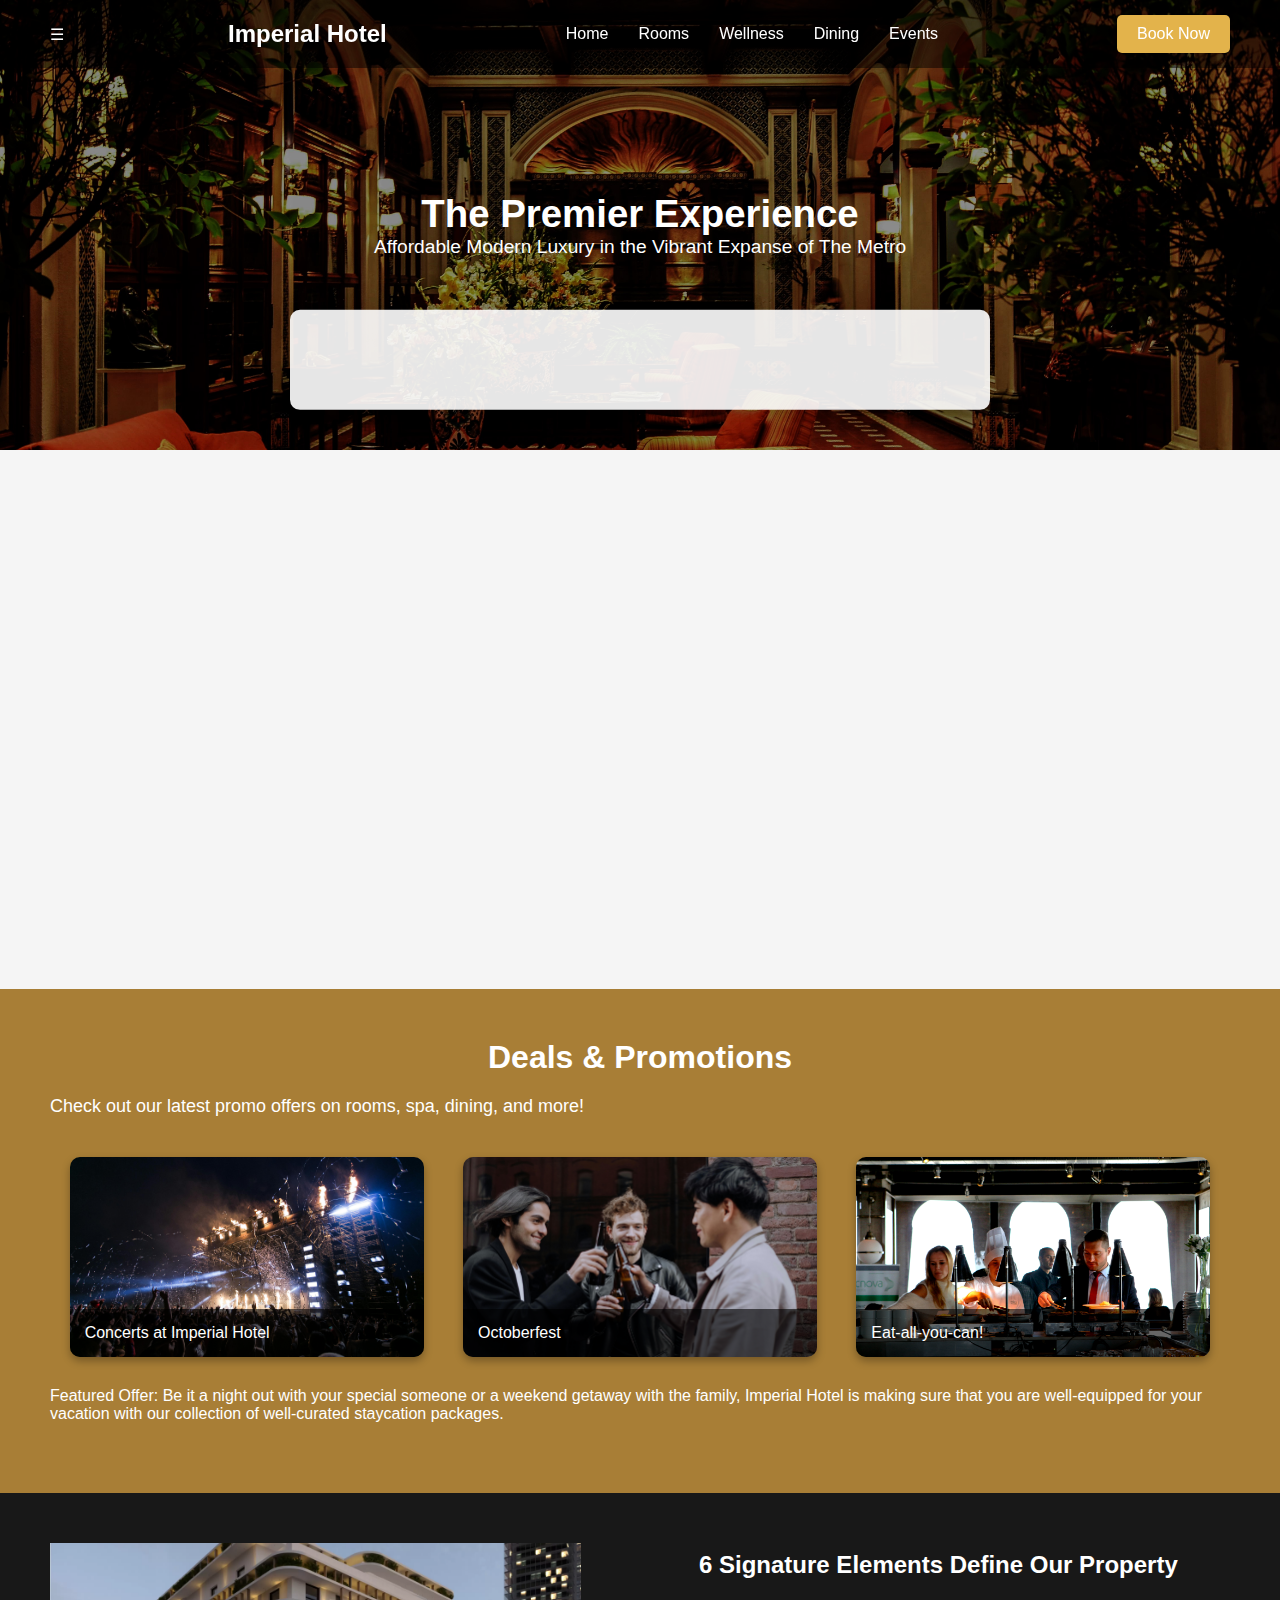
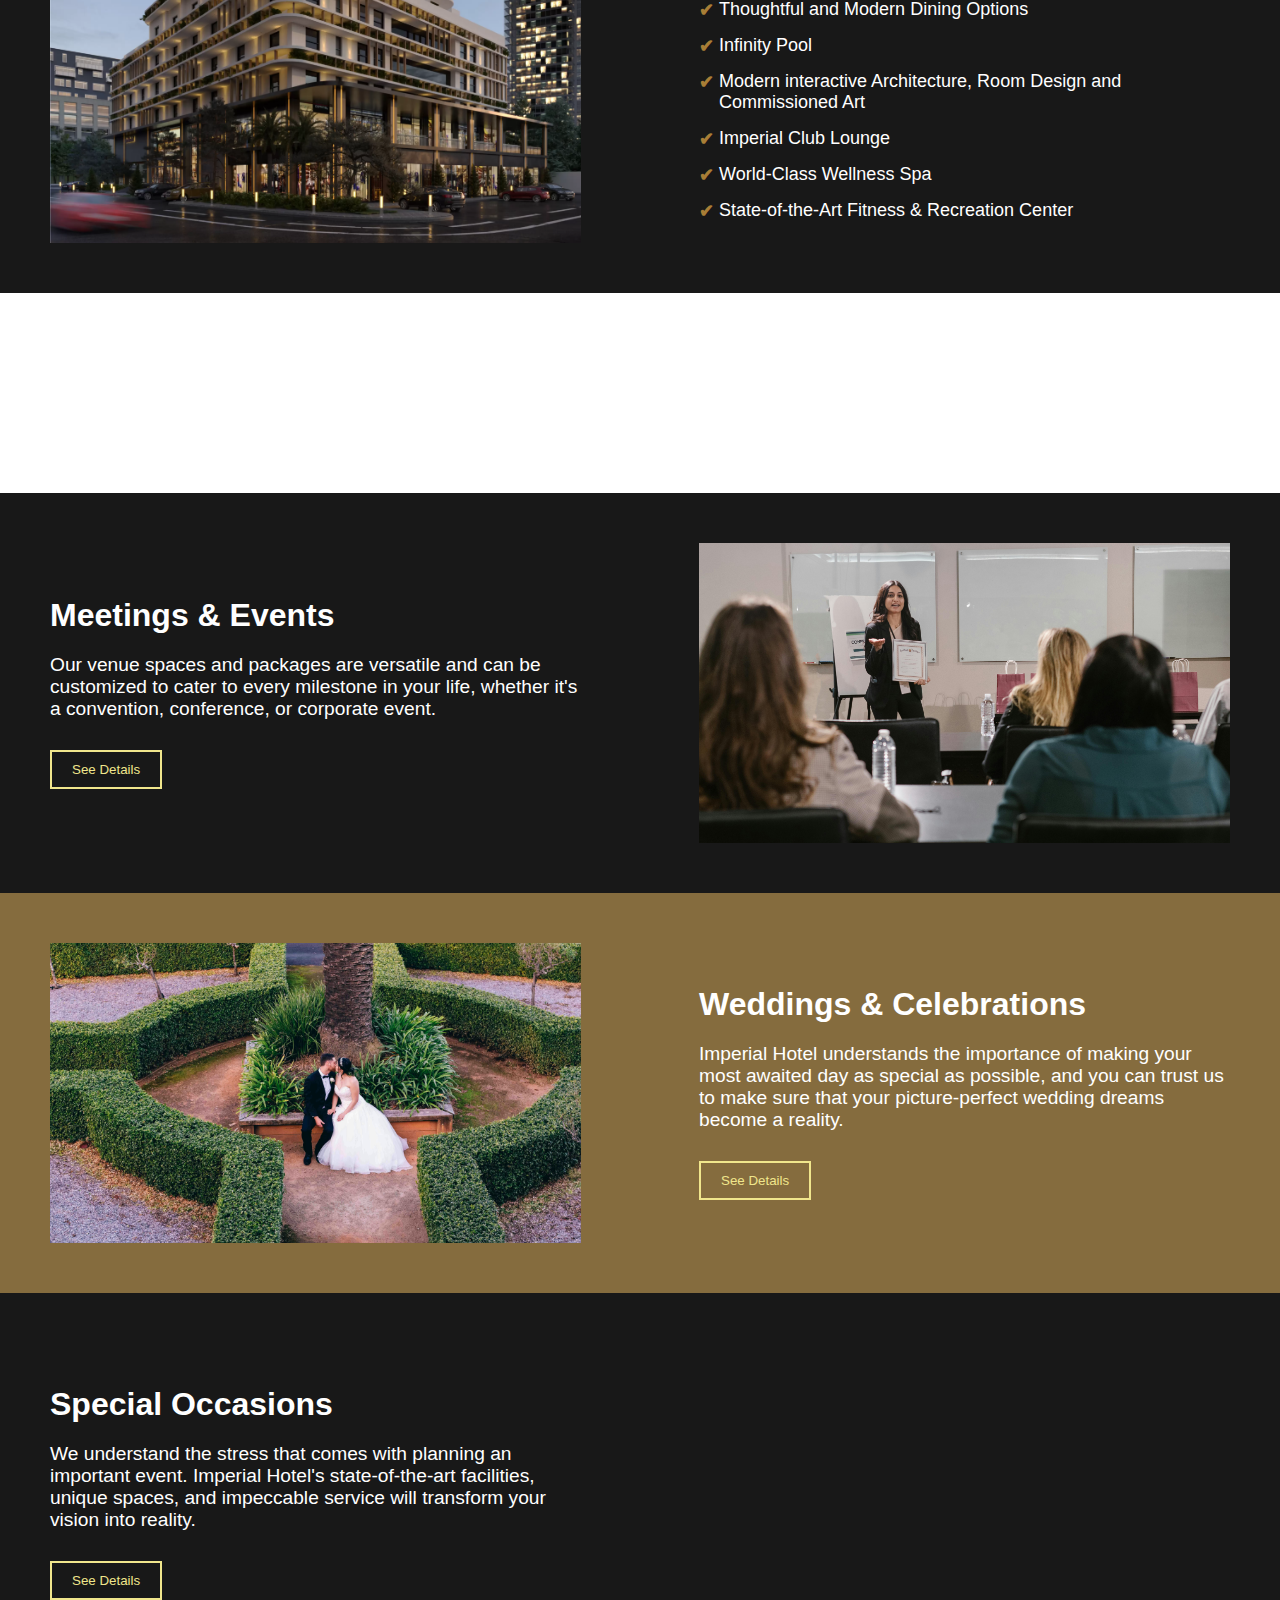
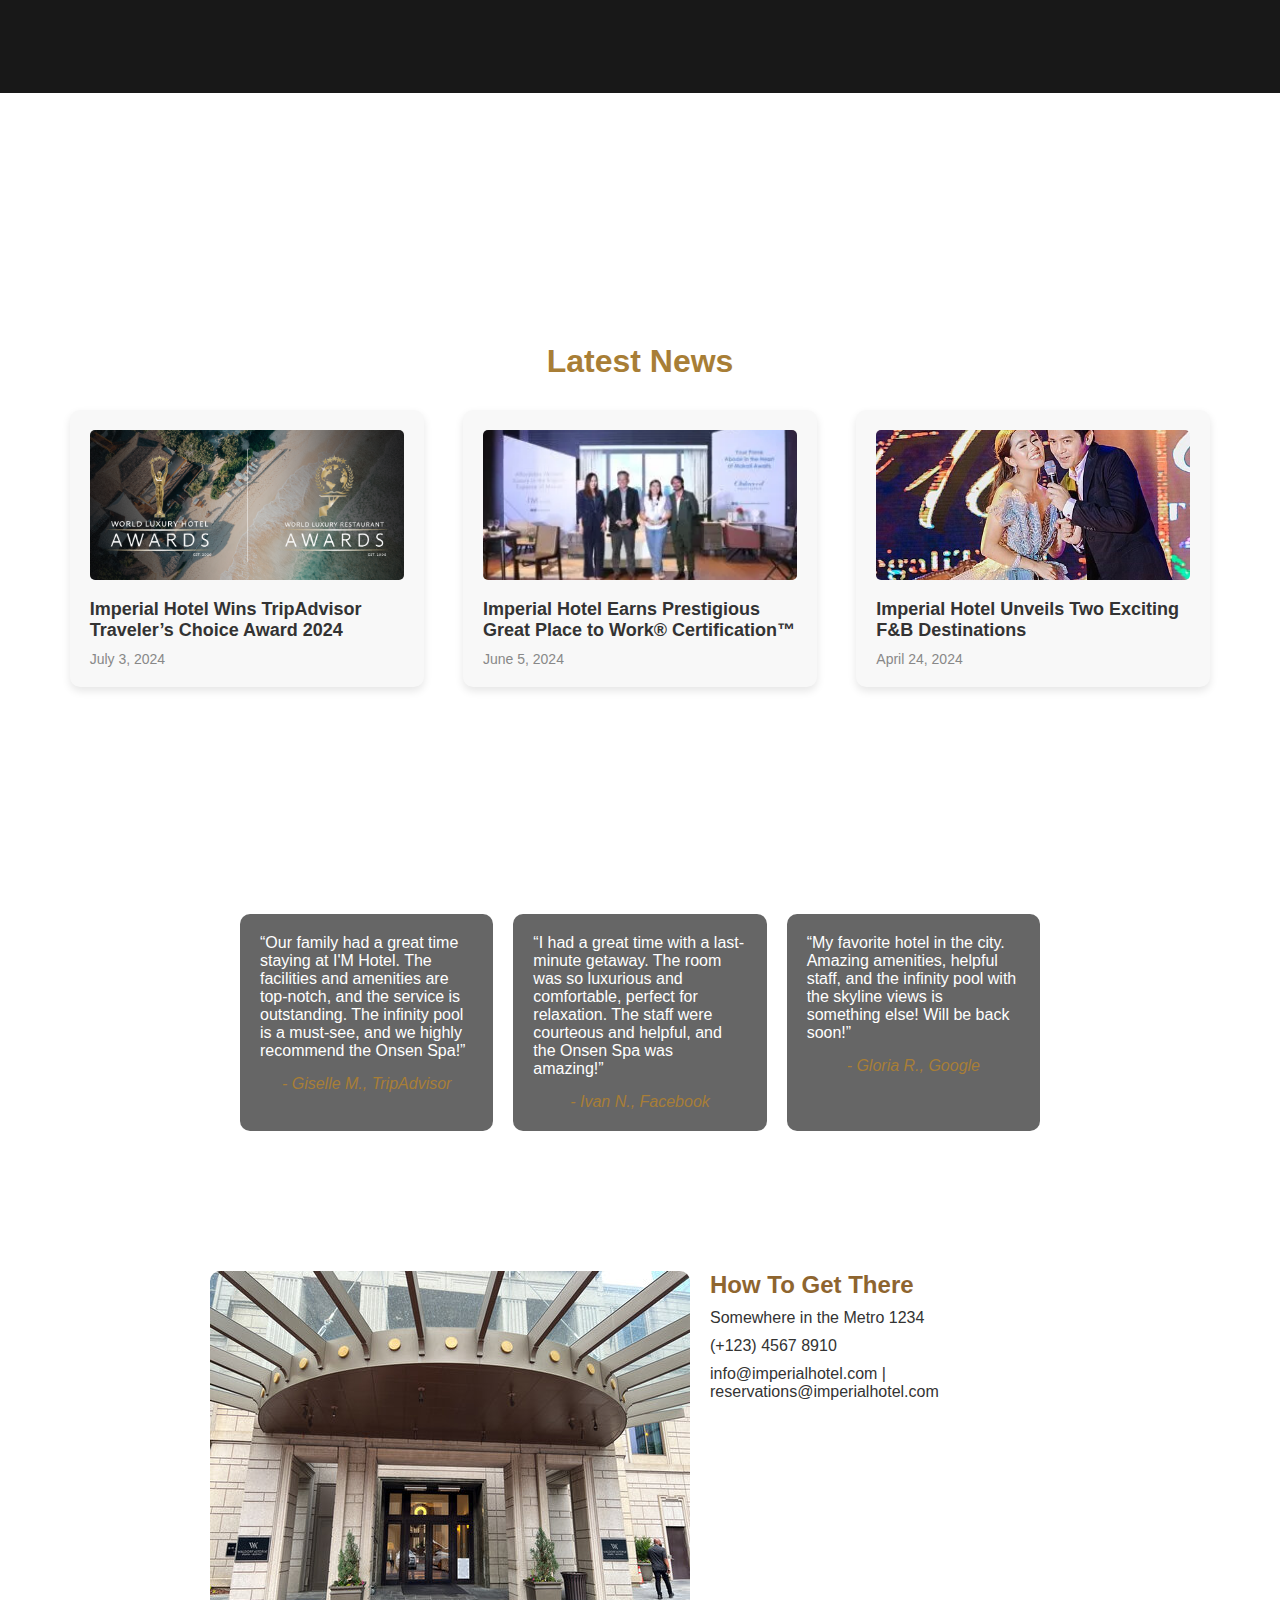
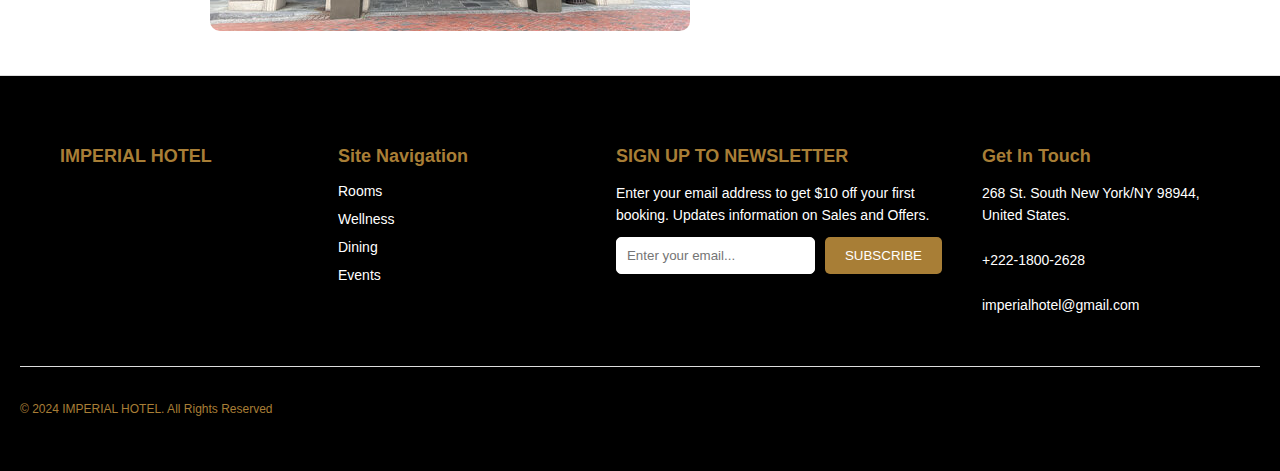
==== index.html @ 96aca685 "Add files via upload" ====
<!DOCTYPE html>
<html lang="en">
<head>
    <meta charset="UTF-8">
    <meta name="viewport" content="width=device-width, initial-scale=1.0">
    <title>Imperial Hotel</title>
    <link rel="stylesheet" href="styles.css">
    <script defer src="script.js"></script>
</head>
<body>

    <!-- Header -->
    <header id="header">
        <div class="logo">Imperial Hotel</div>
        <nav>
            <ul>
                <li><a href="index.html">Home</a></li>
                <li><a href="rooms.html">Rooms</a></li>
                <li><a href="wellness.html">Wellness</a></li>
                <li><a href="dining.html">Dining</a></li>
                <li><a href="events.html">Events</a></li>
            </ul>
        </nav>
        <a href="#" class="book-now-btn">Book Now</a>
    </header>

  <!-- Carousel Section -->
  <section id="home" class="carousel-section">
    <div class="carousel-content">
        <h1>The Premier Experience</h1>
        <p>Affordable Modern Luxury in the Vibrant Expanse of The Metro</p>
    </div>

     <!-- Navigation Buttons -->
     <button class="prev-button">&#10094;</button>
     <button class="next-button">&#10095;</button>

        <!-- Booking Form -->
        <div class="booking-form">
            <form>
                <div class="form-group">
                    <label for="checkin">Check-In Date</label>
                    <input type="date" id="checkin" name="checkin">
                </div>
                <div class="form-group">
                    <label for="checkout">Check-Out Date</label>
                    <input type="date" id="checkout" name="checkout">
                </div>
                <div class="form-group">
                    <label for="adults">Adults</label>
                    <input type="number" id="adults" name="adults" min="1" value="1">
                </div>
                <button type="submit">Search Availability</button>
            </form>
        </div>
    </section>


    <!-- Featured Rooms Section -->
    <section class="featured-rooms">
        <h2>Featured Rooms</h2>
        <div class="rooms-container">
            <div class="room">
                <img src="./images/studio.png" alt="Classic Studio">
                <h3>Classic Studio</h3>
                <p>An enchanting and intimate space designed with your utmost comfort in mind.</p>
                <a href="#" class="learn-more-btn">Learn More</a>
            </div>
            <div class="room">
                <img src="./images/indulgence.jpg" alt="Indulgence">
                <h3>Indulgence</h3>
                <p>Take business and pleasure to the next level. A stay in this room makes for an indulgent experience.</p>
                <a href="#" class="learn-more-btn">Learn More</a>
            </div>
            <div class="room">
                <img src="./images/exec.jpg" alt="Executive Prestige">
                <h3>Executive Prestige</h3>
                <p>The option caters to discerning travelers who require a spacious abode for meetings or contemplation.</p>
                <a href="#" class="learn-more-btn">Learn More</a>
            </div>
            <div class="room">
                <img src="./images/exec2.webp" alt="Prestige">
                <h3>Prestige</h3>
                <p>Bath time bliss with unparalleled city views. Each guest will have ample personal space.</p>
                <a href="#" class="learn-more-btn">Learn More</a>
            </div>
        </div>
    </section>

    <!-- Deals & Promotions Section -->
<section class="deals-promotions">
    <h2>Deals & Promotions</h2>
    <p>Check out our latest promo offers on rooms, spa, dining, and more!</p>
    
    <div class="promo-cards">
        <div class="promo-card" style="background-image: url('./images/concert.jpg');">
            <div class="promo-info">
                <span>Concerts at Imperial Hotel</span>
            </div>
        </div>
        <div class="promo-card" style="background-image: url('./images/berd.jpg');">
            <div class="promo-info">
                <span>Octoberfest</span>
            </div>
        </div>
        <div class="promo-card" style="background-image: url('./images/dining.jpg');">
            <div class="promo-info">
                <span>Eat-all-you-can!</span>
            </div>
        </div>
    </div>
    
    <div class="featured-offer">
        <p>Featured Offer: Be it a night out with your special someone or a weekend getaway with the family, Imperial Hotel is making sure that you are well-equipped for your vacation with our collection of well-curated staycation packages.</p>
    </div>
</section>



 <!-- SIGNATURE Section -->

 <section class="event-section">
    <div class="image" style="background-image: url('./images/01.webp');"></div>
    <div class="text">
        <h2>6 Signature Elements Define Our Property</h2>
    <ul class="signature-list">
        <li>Thoughtful and Modern Dining Options</li>
        <li>Infinity Pool</li>
        <li>Modern interactive Architecture, Room Design and Commissioned Art</li>
        <li>Imperial Club Lounge</li>
        <li>World-Class Wellness Spa</li>
        <li>State-of-the-Art Fitness & Recreation Center</li>
    </ul>
    </div>
    
</section>

<!-- WHITE -->
<section class="white"></section>


<!-- Meetings & Events Section -->
<section class="event-section">
    <div class="text">
        <h1>Meetings & Events</h1>
        <p>Our venue spaces and packages are versatile and can be customized to cater to every milestone in your life, whether it's a convention, conference, or corporate event.</p>
        <button>See Details</button>
    </div>
    <div class="image" style="background-image: url('./images/meet.jpg');"></div>
</section>

<section class="event-section reverse">
    <div class="text">
        <h1>Weddings & Celebrations</h1>
        <p>Imperial Hotel understands the importance of making your most awaited day as special as possible, and you can trust us to make sure that your picture-perfect wedding dreams become a reality.</p>
        <button>See Details</button>
    </div>
    <div class="image" style="background-image: url('./images/wedding.jpg');"></div>
</section>

<section class="event-section">
    <div class="text">
        <h1>Special Occasions</h1>
        <p>We understand the stress that comes with planning an important event. Imperial Hotel's state-of-the-art facilities, unique spaces, and impeccable service will transform your vision into reality.</p>
        <button>See Details</button>
    </div>
    <div class="image" style="background-image: url('./images/special.jpg');"></div>
</section>

<!-- WHITE -->
<section class="white"></section>

<!-- Latest Blogs Section -->
<section class="latest-blogs">
    <h2>Latest News</h2>
    <div class="blog-cards">
        <div class="blog-card">
            <img src="./images/blog1.png" alt="Blog 1">
            <h3>Imperial Hotel Wins TripAdvisor Traveler’s Choice Award 2024</h3>
            <p class="date">July 3, 2024</p>
        </div>
        <div class="blog-card">
            <img src="./images/blog2.webp" alt="Blog 2">
            <h3>Imperial Hotel Earns Prestigious Great Place to Work® Certification™</h3>
            <p class="date">June 5, 2024</p>
        </div>
        <div class="blog-card">
            <img src="./images/blog3.jpg" alt="Blog 3">
            <h3>Imperial Hotel Unveils Two Exciting F&B Destinations</h3>
            <p class="date">April 24, 2024</p>
        </div>
    </div>
</section>


<!-- Guest Testimonials Section with Parallax -->
<section class="guest-testimonials">
    <div class="testimonial-content">
        <h2>Guest Testimonials</h2>
        <div class="testimonial-list">
            <div class="testimonial">
                <p>“Our family had a great time staying at I'M Hotel. The facilities and amenities are top-notch, and the service is outstanding. The infinity pool is a must-see, and we highly recommend the Onsen Spa!”</p>
                <span>- Giselle M., TripAdvisor</span>
            </div>
            <div class="testimonial">
                <p>“I had a great time with a last-minute getaway. The room was so luxurious and comfortable, perfect for relaxation. The staff were courteous and helpful, and the Onsen Spa was amazing!”</p>
                <span>- Ivan N., Facebook</span>
            </div>
            <div class="testimonial">
                <p>“My favorite hotel in the city. Amazing amenities, helpful staff, and the infinity pool with the skyline views is something else! Will be back soon!”</p>
                <span>- Gloria R., Google</span>
            </div>
        </div>
    </div>
</section>


<div class="location-section-container">
        <div class="image-section">
            <img src="./images/entrance.jpg" alt="Entrance">
        </div>
        <div class="details-section">
            <h2>How To Get There</h2>
            <p>Somewhere in the Metro 1234</p>
            <p>(+123) 4567 8910</p>
            <p>info@imperialhotel.com | reservations@imperialhotel.com</p>
            <iframe 
                src="https://www.google.com/maps/embed?pb=!1m18!1m12!1m3!1d1930.1972610428943!2d121.02737398374541!3d14.56392412615701!2m3!1f0!2f0!3f0!3m2!1i1024!2i768!4f13.1!3m3!1m2!1s0x3397c90dfe407c77%3A0x3f68a015e9b0c60a!2sI'M%20Hotel!5e0!3m2!1sen!2sph!4v1694330973939!5m2!1sen!2sph" 
                width="300" 
                height="200" 
                style="border:0;" 
                allowfullscreen="" 
                loading="lazy" 
                referrerpolicy="no-referrer-when-downgrade"></iframe>
        </div>
    </div>




  
  <!-- Footer Section -->
 
  <footer>
    <div class="footer-container">
        <!-- Footer Left (Company Info) -->
        <div class="footer-column">
            <h4>IMPERIAL HOTEL</h4>
        </div>

        <div class="footer-column">
            <h4>Site Navigation</h4>
            <ul>
                <li><a href="rooms.html">Rooms</a></li>
                <li><a href="wellness.html">Wellness</a></li>
                <li><a href="dining.html">Dining</a></li>
                <li><a href="events.html">Events</a></li>
            </ul>
        </div>

        <!-- Footer Right (Newsletter) -->
        <div class="footer-column">
            <h4>SIGN UP TO NEWSLETTER</h4>
            <p>Enter your email address to get $10 off your first booking. Updates information on Sales and Offers.</p>
            <form class="newsletter-form">
                <input type="email" placeholder="Enter your email...">
                <button type="submit">SUBSCRIBE</button>
            </form>
        </div>
        <div class="footer-column">
            <h4>Get In Touch</h4>
            <p>268 St. South New York/NY 98944, United States.<br><br>
            +222-1800-2628<br><br>
            imperialhotel@gmail.com</p>
        </div>

    </div>

    <!-- Footer Bottom (Legal & Payment) -->
    <div class="footer-bottom">
        <div class="footer-bottom-left">
            <p>&copy; 2024 IMPERIAL HOTEL. All Rights Reserved</p>
        </div>
    </div>
</footer>

</body>
</html>
---- styles.css ----
* {
    margin: 0;
    padding: 0;
    box-sizing: border-box;
}

body {
    font-family: Arial, sans-serif;
    color: #333;
}

/* Header */
#header {
    position: fixed;
    top: 0;
    left: 0;
    width: 100%;
    display: flex;
    justify-content: space-between;
    align-items: center;
    padding: 15px 50px;
    background: rgba(0, 0, 0, 0.5);
    color: white;
    z-index: 1000;
    transition: background 0.3s;
}

#header.scrolled {
    background: rgba(0, 0, 0, 0.9);
}

#header .logo {
    font-size: 24px;
    font-weight: bold;
}

#header nav ul {
    list-style: none;
    display: flex;
}

#header nav ul li {
    margin: 0 15px;
}

#header nav ul li a {
    color: white;
    text-decoration: none;
}

.book-now-btn {
    padding: 10px 20px;
    background: #e3b34b;
    color: white;
    text-decoration: none;
    border-radius: 5px;
}



/* First Section: Centered Text with Background Image */
.hero-ROOMsection {
    position: relative;
    width: 100%;
    height: 50vh; /* Full viewport height */
    background: url('./images/roomhero.jpg') no-repeat center center/cover;
    display: flex;
    align-items: center;
    justify-content: center;
    color: white;
    text-align: center;
}

.hero-EVENTsection {
    position: relative;
    width: 100%;
    height: 50vh; /* Full viewport height */
    background: url('./images/EVENTHERO.jpg') no-repeat center center/cover;
    display: flex;
    align-items: center;
    justify-content: center;
    color: white;
    text-align: center;
}

.hero-DININGsection {
    position: relative;
    width: 100%;
    height: 50vh; /* Full viewport height */
    background: url('./images/DININGHERO.jpg') no-repeat center center/cover;
    display: flex;
    align-items: center;
    justify-content: center;
    color: white;
    text-align: center;
}

.hero-WELLsection {
    position: relative;
    width: 100%;
    height: 50vh; /* Full viewport height */
    background: url('./images/WELLHERO.jpg') no-repeat center center/cover;
    display: flex;
    align-items: center;
    justify-content: center;
    color: white;
    text-align: center;
}




.hero-content {
    max-width: 800px;
    padding: 20px;
}
.hero-content h1 {
    font-size: 48px;
    margin-bottom: 20px;
}

.hero-content p {
    font-size: 20px;
}



/* Carousel Section */
.carousel-section {
    position: relative;
    width: 100%;
    height: 50vh; 
    background-image: url('images/CP1.jpg'); 
    background-size: cover;
    background-position: center;
    transition: background-image 1s ease-in-out;
  }
  
  .carousel-content {
    position: absolute;
    top: 50%;
    left: 50%;
    transform: translate(-50%, -50%);
    color: white;
    text-align: center;
    padding: 1rem;
    border-radius: 10px;
    font-size: larger;
  }

  
  .prev-button, .next-button {
    position: absolute;
    top: 50%;
    transform: translateY(-50%);
    background-color: rgba(0, 0, 0, 0.5);
    color: white;
    border: none;
    padding: 1rem;
    cursor: pointer;
    font-size: 1rem;
    transition: background-color 0.3s ease;
    display: none;
  }
  
  .prev-button:hover, .next-button:hover {
    background-color: rgba(0, 0, 0, 0.8);
  }
  
  .prev-button {
    left: 1rem;
  }
  
  .next-button {
    right: 1rem;
  }
  
  .carousel-section:hover .prev-button,
  .carousel-section:hover .next-button {
    display: block;
  }
  


/* Booking Form */
.booking-form {
    position: absolute;
    top: 80%;
    left: 50%;
    transform: translate(-50%, -50%);
    width: 100%;
    max-width: 700px;
    background: rgba(255, 255, 255, 0.9);
    padding: 20px;
    border-radius: 10px;
    box-shadow: 0 4px 10px rgba(0, 0, 0, 0.1);
}

.booking-form form {
    display: flex;
    justify-content: space-between;
    align-items: center;
    opacity: 0; /* Start hidden */
    transform: translateY(50px); /* Start off-screen */
    animation: riseUp 1s forwards; /* Animation */
}

.booking-form .form-group {
    flex: 1;
    margin-right: 10px;
}

.booking-form .form-group label {
    display: block;
    font-size: 14px;
    margin-bottom: 5px;
}

.booking-form .form-group input {
    width: 100%;
    padding: 10px;
    border: 1px solid #ccc;
    border-radius: 5px;
}

.booking-form button {
    padding: 10px 20px;
    background: #e3b34b;
    color: white;
    border: none;
    border-radius: 5px;
    cursor: pointer;
}

.booking-form button:hover {
    background: #d09e3e;
}

/* Featured Rooms */
.featured-rooms {
    padding: 50px;
    background-color: #f5f5f5;
}

.featured-rooms h2 {
    text-align: center;
    margin-bottom: 30px;
    font-size: 32px;
    opacity: 0; /* Start hidden */
    transform: translateY(50px); /* Start off-screen */
    animation: riseUp 3s forwards; /* Animation */
}

@keyframes riseUp {
    0% {
        opacity: 0;
        transform: translateY(50px);
    }
    100% {
        opacity: 1;
        transform: translateY(0);
    }
}

.rooms-container {
    display: grid;
    grid-template-columns: repeat(4, 1fr);
    gap: 20px;
}

.room {
    background-color: white;
    border-radius: 10px;
    overflow: hidden;
    box-shadow: 0 4px 10px rgba(0, 0, 0, 0.1);
    text-align: center;
    opacity: 0; /* Start hidden */
    transform: translateY(50px); /* Start off-screen */
    animation: riseUp 3s forwards; /* Animation */
}

.room:hover{
    background-color: black;
    color: white;
}

.room img {
    width: 100%;
    height: 200px;
    object-fit: cover;
}

.room h3 {
    margin: 15px 0;
}

.room p {
    padding: 0 15px;
    font-size: 14px;
    color: #666;
}

.learn-more-btn {
    display: inline-block;
    padding: 10px 20px;
    background: #e3b34b;
    color: white;
    margin: 15px;
    text-decoration: none;
    border-radius: 5px;
}

.learn-more-btn:hover {
    background: #d09e3e;
}


/* Deals & Promotions */
.deals-promotions {
    background-color: #a87e36;
    padding: 50px;
    text-align: center;
    color: white;
}

.deals-promotions h2 {
    font-size: 32px;
    margin-bottom: 20px;
}

.deals-promotions p {
    font-size: 18px;
    margin-bottom: 40px;
}

.promo-cards {
    display: flex;
    justify-content: space-around;
    margin-bottom: 30px;
}

.promo-card {
    width: 30%;
    background-size: cover;
    background-position: center;
    height: 200px;
    position: relative;
    border-radius: 10px;
    overflow: hidden;
    display: flex;
    align-items: flex-end;
    box-shadow: 0 4px 8px rgba(0, 0, 0, 0.3);
    transition: filter 0.5s ease;
}

.promo-card:hover {
    filter: brightness(70%) contrast(120%);
}

.promo-info {
    background-color: rgba(0, 0, 0, 0.6);
    color: white;
    padding: 15px;
    width: 100%;
    box-sizing: border-box;
    text-align: left;
}

.featured-offer {
    margin-top: 20px;
}

.featured-offer p {
    font-size: 16px;
    margin-bottom: 20px;
}

.view-offers-btn {
    padding: 10px 20px;
    background-color: #fff;
    color: #a87e36;
    border-radius: 5px;
    text-decoration: none;
}

/* Welcome Section */
.welcome-section {
    background-color: #fff;
    text-align: center;
    padding: 50px;
    color: #a87e36;
}

.welcome-section h2 {
    font-size: 32px;
    margin-bottom: 20px;
}

.welcome-section p {
    max-width: 800px;
    margin: 0 auto 20px;
    font-size: 18px;
}

.learn-more-btn {
    padding: 10px 20px;
    background-color: #a87e36;
    color: white;
    border-radius: 5px;
    text-decoration: none;
}



/* Signature Elements Section */
.signature-elements {
    display: grid;
    grid-template-columns: 1fr 1fr;
    background-color: #333;
    padding: 50px;
    color: white;
    text-align: center;
    gap: 3rem;
    margin-bottom: 50px;
}

.service-left {
    grid-column: 1 / 2;
  }

  .service-image {
    width: 100%;
    height: 100%;
  }


.signature-elements h2 {
    font-size: 32px;
    margin-bottom: 20px;
}

.signature-list {
    grid-column: 2 / 3;
    padding: 5rem 8rem 0;
    max-width: 800px;
    margin: 0 auto;
    list-style: none;
    padding: 0;
}

.signature-list li {
    font-size: 18px;
    margin-bottom: 15px;
    padding-left: 20px;
    text-align: left;
    position: relative;
}

.signature-list li::before {
    content: "✔";
    position: absolute;
    left: 0;
    color: #a87e36;
    font-weight: bold;
}

/* Meetings & Events Section */
.event-section {
    display: flex;
    justify-content: space-between;
    align-items: center;
    padding: 50px;
    background-color: #181818;
    color: white;
}

.event-section.reverse {
    flex-direction: row-reverse;
    background-color: #856c3e; /* color for reverse section */
}

.text {
    width: 45%;
}

.text h1 {
    font-size: 2rem;
    margin-bottom: 20px;
}

.text h2 {
    margin-bottom: 20px;
}

.text p {
    font-size: 1.2rem;
    margin-bottom: 30px;
}

.text button {
    background-color: transparent;
    border: 2px solid #f0e68c;
    color: #f0e68c;
    padding: 10px 20px;
    cursor: pointer;
    transition: background-color 0.3s, color 0.3s;
}

.text button:hover {
    background-color: #f0e68c;
    color: black;
}

.image {
    width: 45%;
    height: 300px;
    background-size: cover;
    background-position: center;
    transition: transform 0.5s ease;
}

.image:hover {
    transform: scale(1.1);
}

/* Latest Blogs Section */
.latest-blogs {
    text-align: center;
    padding: 50px;
    background-color: #fff;
}

.latest-blogs h2 {
    font-size: 32px;
    color: #a87e36;
    margin-bottom: 30px;
}

.blog-cards {
    display: flex;
    justify-content: space-around;
}

.blog-card {
    width: 30%;
    background-color: #f8f8f8;
    padding: 20px;
    border-radius: 10px;
    box-shadow: 0 4px 8px rgba(0, 0, 0, 0.1);
}

.blog-card img {
    width: 100%;
    height: 150px;
    object-fit: cover;
    border-radius: 5px;
    margin-bottom: 15px;
}

.blog-card h3 {
    font-size: 18px;
    color: #333;
    margin-bottom: 10px;
}

.blog-card .date {
    color: #888;
    font-size: 14px;
}

.view-all-blogs-btn {
    display: inline-block;
    margin-top: 20px;
    padding: 10px 20px;
    background-color: #a87e36;
    color: white;
    text-decoration: none;
    border-radius: 5px;
}

/* Guest Testimonials Section with Parallax */
.guest-testimonials, .white {
    background-image: url('./images/testi.png');
    background-size: cover;
    background-attachment: fixed; /* Enables the parallax effect */
    background-position: center;
    padding: 100px 0;
    color: white;
    position: relative;
    text-align: center;
}

.testimonial-content {
    max-width: 800px;
    margin: 0 auto;
}

.testimonial-content h2 {
    font-size: 32px;
    margin-bottom: 40px;
}

.testimonial-list {
    display: grid;
    grid-template-columns: repeat(3, 1fr);
    gap: 20px;
}

.testimonial {
    background-color: rgba(0, 0, 0, 0.6);
    padding: 20px;
    border-radius: 10px;
    font-size: 16px;
}

.testimonial span {
    display: block;
    margin-top: 15px;
    font-style: italic;
    color: #a87e36;
}

.see-more-btn {
    display: inline-block;
    margin-top: 20px;
    padding: 10px 20px;
    background-color: #a87e36;
    color: white;
    text-decoration: none;
    border-radius: 5px;
}

/* How To Get There Section */
.location-section-container {
    display: flex;
    align-items: flex-start;
    justify-content: space-between;
    margin: 20px auto; /* Centers the container */
    max-width: 900px; /* Sets max width */
    padding: 20px;
}

.image-section img {
    max-width: 700px;
    height: auto;
    border-radius: 10px;
}

.details-section {
    max-width: 400px;
    margin-left: 20px;
}

.details-section h2 {
    font-size: 24px;
    color: #8E652F;
    margin-bottom: 10px;
}

.details-section p {
    font-size: 16px;
    margin-bottom: 10px;
}

.details-section p span {
    font-weight: bold;
}

iframe {
    margin-top: 10px;
    border-radius: 10px;
}



/* ROOM */
.roompage-section {
    display: flex;
    justify-content: space-between;
    margin-bottom: 40px;
    max-width: 1000px;
    align-items: center;
    margin-left: auto;
    margin-right: auto;
}

.roompage {
    background-color: white;
    padding: 20px;
    width: 45%;
}

.roompage img {
    width: 100%;
    height: auto;
    border-radius: 5px;
    display: block;
}

.roompage h2 {
    margin-top: 10px;
    font-size: 1.5em;
    color: #333;
}

.roompage p {
    margin: 5px 0;
    color: #666;
}

.roompage ul {
    list-style-type: disc; /* Adds bullets */
    padding-left: 20px;    /* Adds space between bullet and text */
}

.roompage ul li {
    margin-bottom: 8px;
    color: #333;
    font-size: 0.9em;
    text-align: left;
}

.roompage button {
    background-color: #a38350;
    color: white;
    border: none;
    padding: 10px 20px;
    cursor: pointer;
    font-size: 1em;
    border-radius: 5px;
    margin-top: 15px;
}

.roompage button:hover {
    background-color: #8b6e42;
}


/*DINING*/
.DININGcontainer {
    width: 80%;
    margin: 0 auto;
}

.restaurant-section {
    display: flex;
    justify-content: space-between;
    background-color: #fff;
    padding: 20px;
    margin-bottom: 20px;
    border-radius: 8px;
}

.restaurant-section .content {
    width: 100%; /* Changed to 50% to occupy half of the section */
}

.restaurant-section h2, h3, p, button {
    text-align: left;
}

.restaurant-section .image {
    width: 100%;
    height: auto;
    display:block;
    border-radius: 8px;
}

.restaurant-section .image img {
    width: 100%;
    height: auto;
    border-radius: 8px;
    display:block;
    margin-top: 10px;
}

.DININGcontent h2 {
    color: #7B3F00;
    margin-bottom: 10px;
}

.DININGcontent h3 {
    color: #333;
    margin-bottom: 15px;
}

.DININGcontent p {
    line-height: 1.6;
    margin-bottom: 10px;
}

.DININGcontent a {
    color: #DAA520;
    text-decoration: none;
}

.DININGcontent a:hover {
    text-decoration: underline;
}

.DININGcontent button {
    background-color: #DAA520;
    color: white;
    border: none;
    padding: 10px 15px;
    cursor: pointer;
    border-radius: 5px;
}

.DININGcontent button:hover {
    background-color: #b18b30;
}






.WELLcontainer {
    width: 80%;
    margin: 0 auto;
}

.wellness-section {
    display: flex;
    justify-content: space-between;
    background-color: #fff;
    padding: 20px;
    margin-bottom: 20px;
}

.wellness-section .WELLcontent {
    width: 100%;
}

.wellness-section .image {
    width: 100%;
    height: auto;
    display:block;
    border-radius: 8px;
}

.wellness-section .image img {
    width: 100%;
    height: auto;
    display:block;
    border-radius: 8px;
    margin-top:10px;
}

.WELLcontent h2 {
    color: #7B3F00;
    margin-bottom: 10px;
}

.WELLcontent h3 {
    color: #333;
    margin-bottom: 15px;
}

.WELLcontent p {
    line-height: 1.6;
    margin-bottom: 10px;
}

.WELLcontent a {
    color: #DAA520;
    text-decoration: none;
}

.WELLcontent a:hover {
    text-decoration: underline;
}

.WELLcontent button {
    background-color: #DAA520;
    color: white;
    border: none;
    padding: 10px 15px;
    cursor: pointer;
    border-radius: 5px;
}

.WELLcontent button:hover {
    background-color: #b18b30;
}





/* Footer */
footer {
    background-color: #000000;
    padding: 50px 20px;
    font-family: Arial, sans-serif;
    color: #ffffff;
    border-top: 1px solid #ddd;
}

.footer-container {
    display: flex;
    justify-content: space-between;
    max-width: 1200px;
    margin: 0 auto;
    flex-wrap: wrap;
}

.footer-column {
    flex: 1;
    margin: 20px;
}

.footer-column h4 {
    font-size: 18px;
    margin-bottom: 15px;
    color:#a87e36;
}

.footer-column p {
    font-size: 14px;
    line-height: 1.6;
}

.footer-column ul {
    list-style: none;
    padding: 0;
}

.footer-column ul li {
    margin-bottom: 10px;
}

.footer-column ul li a {
    color: #ffffff;
    text-decoration: none;
    font-size: 14px;
}

.footer-column ul li a:hover {
    text-decoration: underline;
}

.social-icons {
    margin-top: 15px;
}

.social-icons a img {
    width: 24px;
    height: 24px;
    margin-right: 10px;
}

.newsletter-form {
    display: flex;
    margin-top: 10px;
}

.newsletter-form input {
    padding: 10px;
    border: 1px solid #ffffff;
    border-radius: 5px;
    flex: 1;
}

.newsletter-form button {
    padding: 10px 20px;
    background-color: #a87e36;
    color: white;
    border: none;
    cursor: pointer;
    margin-left: 10px;
    border-radius: 5px;
}

.newsletter-form button:hover {
    background-color: #333;
}

/* Footer Bottom */
.footer-bottom {
    display: flex;
    justify-content: space-between;
    align-items: center;
    padding-top: 30px;
    border-top: 1px solid #ddd;
    font-size: 12px;
    color: #ffffff;
    margin-top: 30px;
}

.footer-bottom-left p {
    margin: 5px 0;
    color: #a87e36;
}

.footer-bottom-right img {
    width: 40px;
    height: auto;
    margin-left: 15px;
}


/* Base styles remain the same */

/* Responsive Adjustments */
@media (max-width: 1024px) {
    /* Adjust header */
    #header {
        padding: 10px;
        flex-direction: column;
    }

    #header .logo {
        margin-bottom: 10px;
    }

    #header nav ul {
        display: none;
        flex-direction: column;
        width: 100%;
    }

    #header nav ul li {
        text-align: center;
        margin: 10px 0;
    }

    #header .menu-toggle {
        display: block;
        cursor: pointer;
        font-size: 24px;
        color: white;
        margin-left: auto;
    }

    #header.nav-active ul {
        display: flex;
    }

    .book-now-btn {
        padding: 8px 15px;
        font-size: 14px;
    }

    /* Carousel Section */
    .carousel-section {
        height: 40vh;
    }

    .carousel-content {
        font-size: medium;
        padding: 0.5rem;
    }

    /* Featured Rooms */
    .rooms-container {
        grid-template-columns: repeat(2, 1fr);
    }

    .room img {
        height: 150px;
    }

    /* Signature Elements Section */
    .signature-elements {
        grid-template-columns: 1fr;
        gap: 2rem;
    }

    .signature-list {
        padding: 0;
    }

    /* Event Sections */
    .event-section {
        flex-direction: column;
        text-align: center;
    }

    .event-section .text,
    .event-section .image {
        width: 100%;
    }

    /* Latest Blogs */
    .blog-cards {
        flex-direction: column;
        align-items: center;
    }

    .blog-card {
        width: 80%;
        margin-bottom: 20px;
    }

    /* Testimonials Section */
    .testimonial-list {
        grid-template-columns: 1fr;
    }

    /* Location Section */
    .location-section-container {
        flex-direction: column;
        align-items: center;
    }

    .image-section img {
        width: 100%;
    }

    .details-section {
        margin-left: 0;
        text-align: center;
    }
}

@media (max-width: 768px) {
    /* Additional adjustments for smaller screens */
    /* Header adjustments */
    #header {
        padding: 10px;
        flex-direction: column;
    }

    #header .logo {
        margin-bottom: 10px;
    }

    #header nav ul {
        display: none;
        flex-direction: column;
        width: 100%;
    }

    #header nav ul li {
        text-align: center;
        margin: 10px 0;
    }

    #header .menu-toggle {
        display: block;
        cursor: pointer;
        font-size: 24px;
        color: white;
        margin-left: auto;
    }

    #header.nav-active ul {
        display: flex;
    }

    .carousel-section {
        height: 100vh; /* Occupy more of the screen */
    }

      /* Carousel Section adjustments for each page */
      .hero-ROOMsection,
      .hero-EVENTsection,
      .hero-DININGsection,
      .hero-WELLsection {
          height: 100vh;
      }
  
.white{
    display: none;
}
    .carousel-content {
        font-size: smaller;
    }

    .promo-cards{
        gap:20px;
    }

   /* Responsive Adjustments for Dining Page */
   .restaurant-section {
    flex-direction: column;
    text-align: center;
    margin-bottom: 30px;
}

.restaurant-section .image img {
    width: 100%;
    height: auto;
    margin-bottom: 20px;
}

/* Responsive Adjustments for Events Page */
.event-section {
    flex-direction: column;
    text-align: center;
    margin-bottom: 30px;
}

.event-section .text,
.event-section .image {
    width: 100%;
    margin-bottom: 20px;
}

/* Responsive Adjustments for Rooms Page */
.roompage-section {
    flex-direction: column;
    text-align: center;
    margin-bottom: 30px;
}

.roompage {
    width: 100%;
    margin-bottom: 20px;
}

.roompage img {
    width: 100%;
    height: auto;
    margin-bottom: 20px;
}

/* Responsive Adjustments for Wellness Page */
.wellness-section {
    flex-direction: column;
    text-align: center;
    margin-bottom: 30px;
}

.wellness-section .image img {
    width: 100%;
    height: auto;
    margin-bottom: 20px;
}

/* Disable Parallax and Use Static Image */
.guest-testimonials,
.white {
    background-attachment: scroll;
    background-position: center center;
}
}

@media (max-width: 480px) {
    /* For very small screens */
    .carousel-section {
        height: 30vh;
    }

    .carousel-content {
        font-size: x-small;
    }

    .booking-form {
        padding: 10px;
    }

    .booking-form .form-group input {
        padding: 8px;
    }

    .featured-rooms {
        padding: 30px 15px;
    }

    .rooms-container {
        gap: 10px;
    }

    .room img {
        height: 100px;
    }

    .event-section {
        padding: 20px 15px;
    }

    .latest-blogs {
        padding: 30px 15px;
    }

    .testimonial-content h2 {
        font-size: 24px;
    }

    .location-section-container {
        padding: 15px;
    }

    footer {
        padding: 30px 15px;
    }

    .footer-container {
        flex-direction: column;
    }

    .footer-column {
        margin: 10px 0;
    }
}
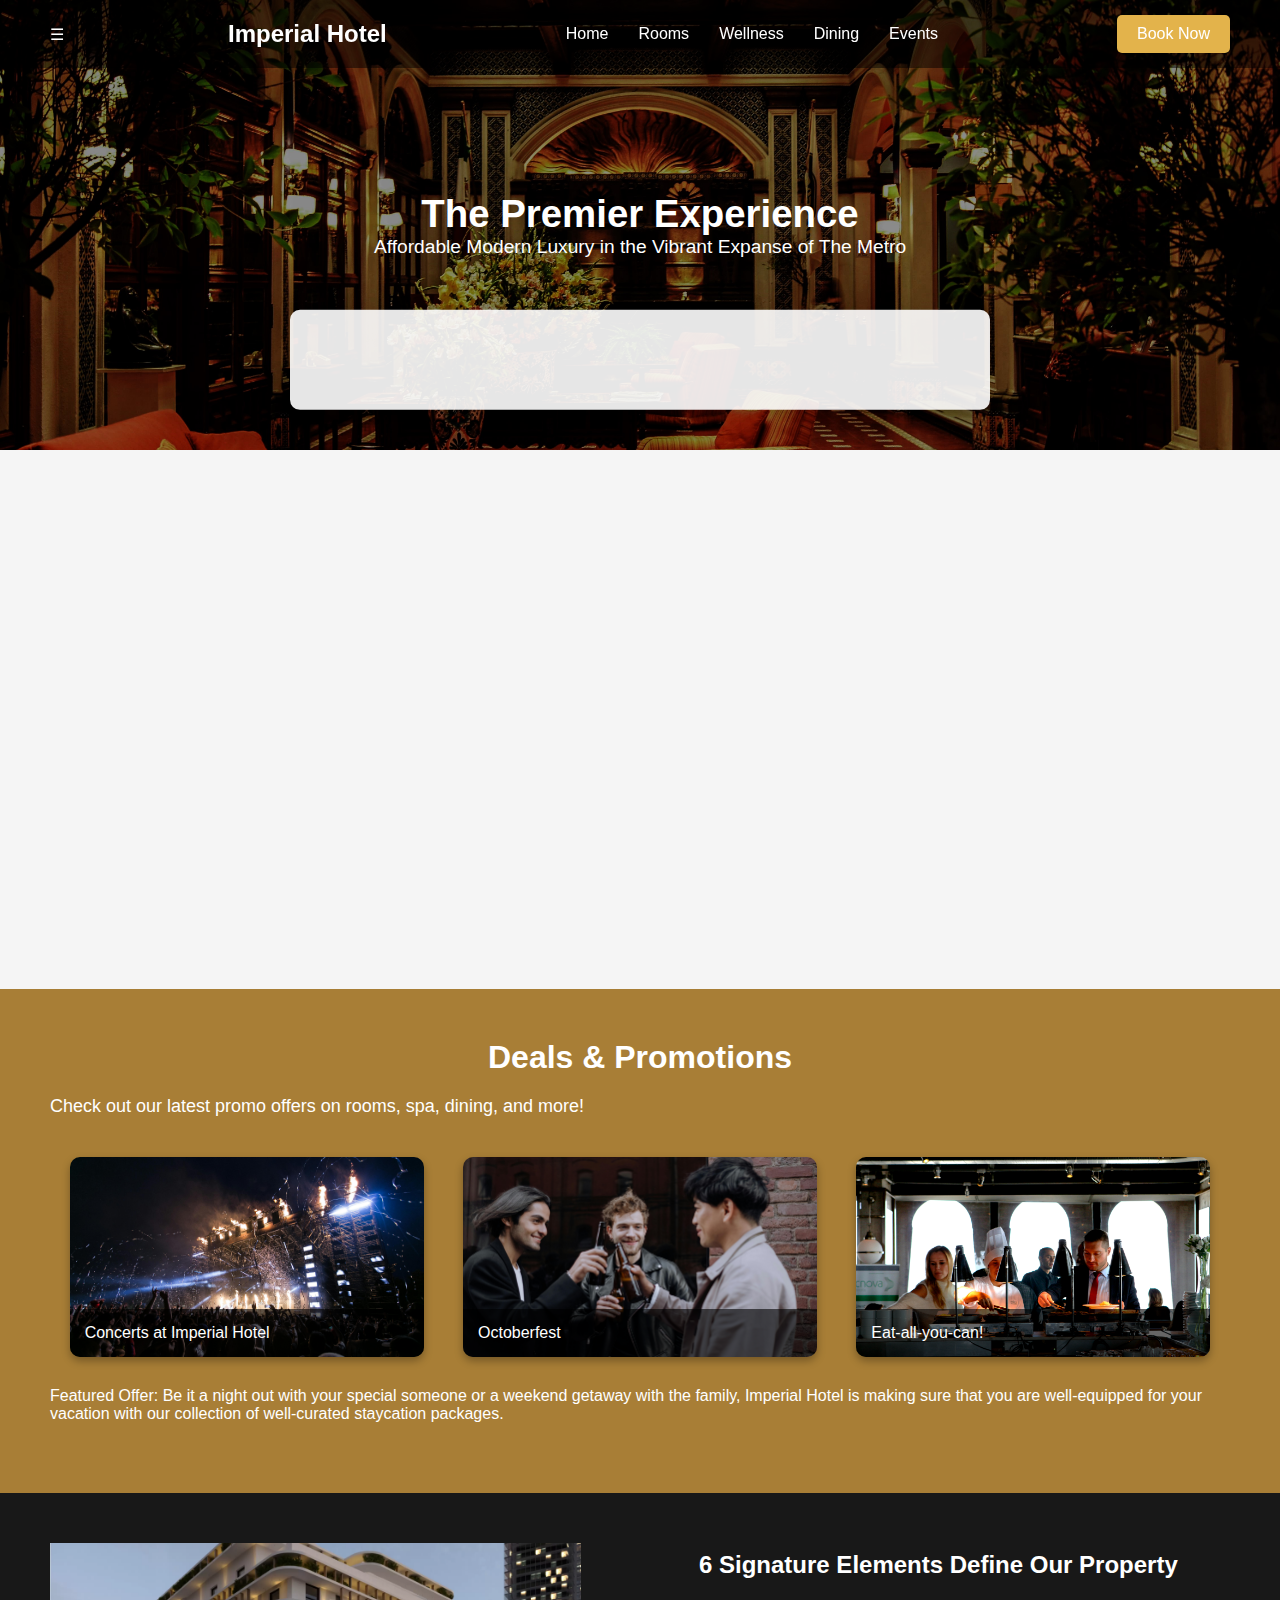
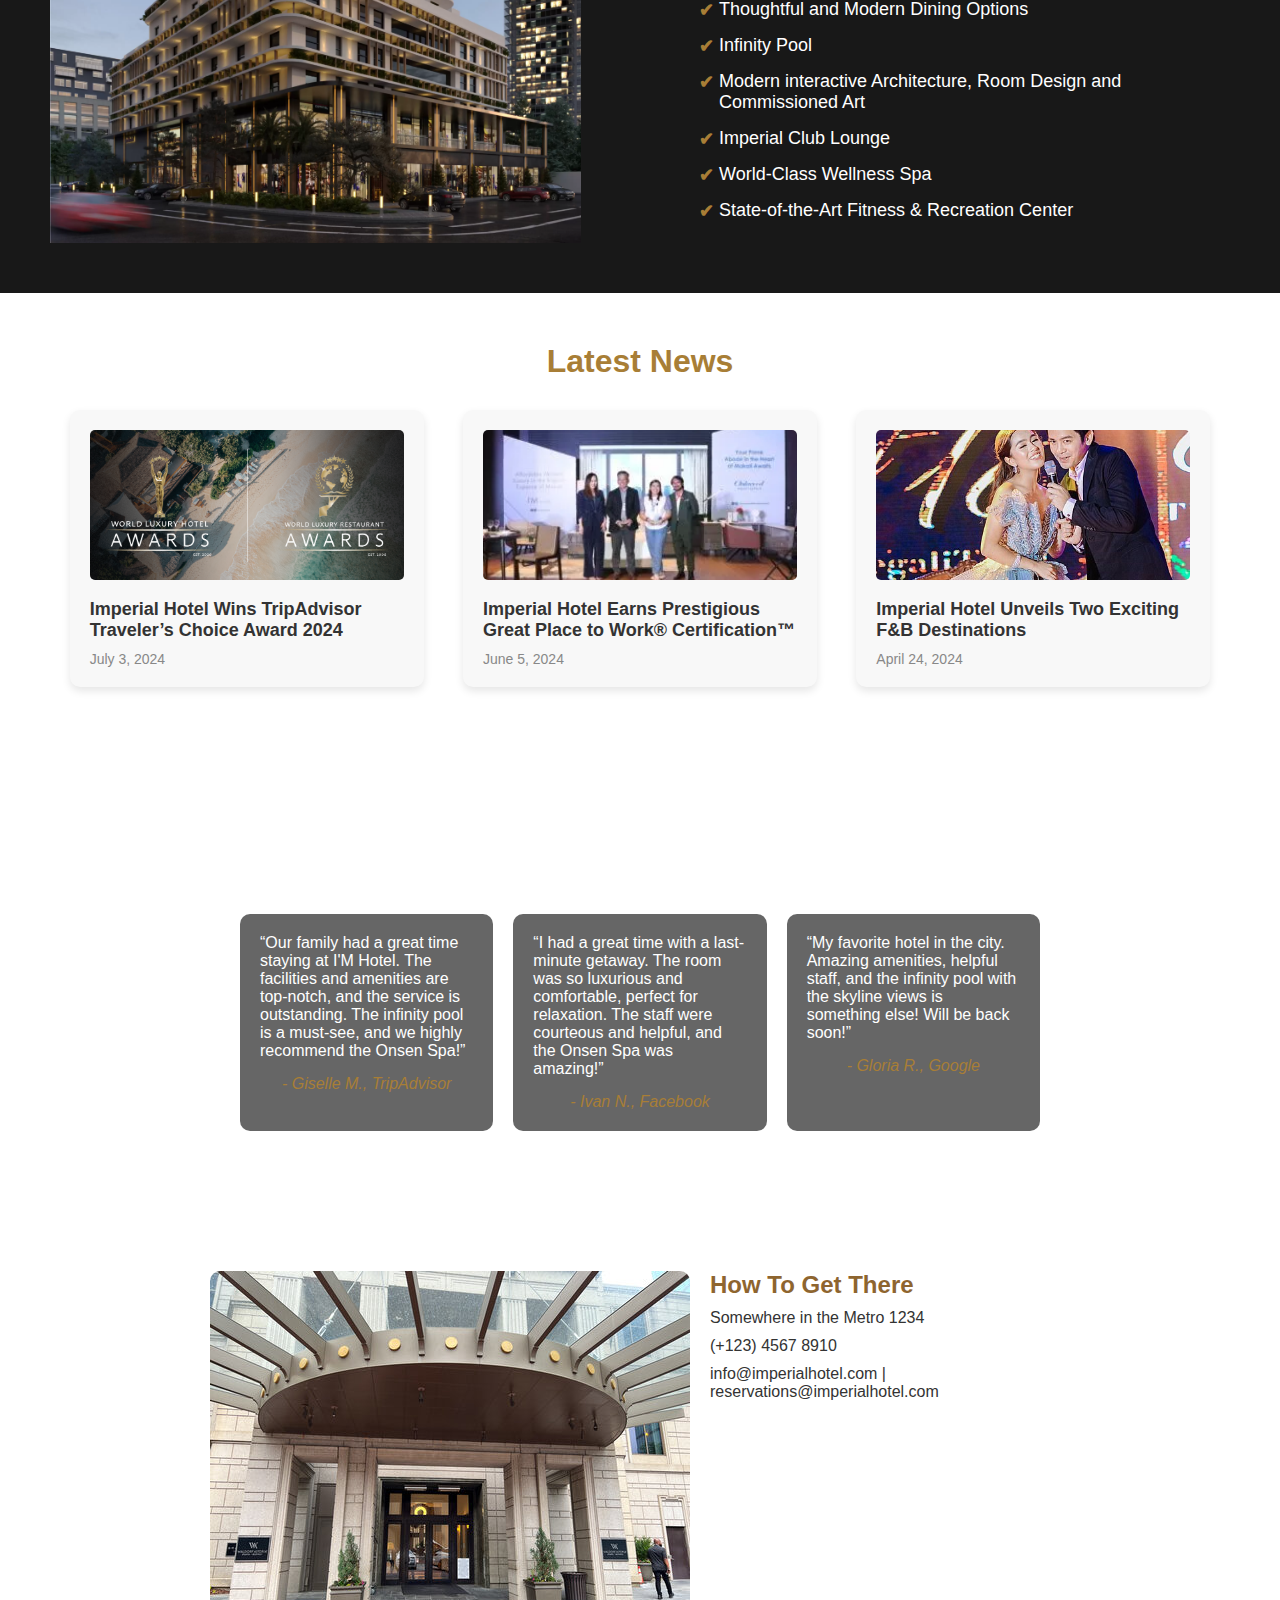
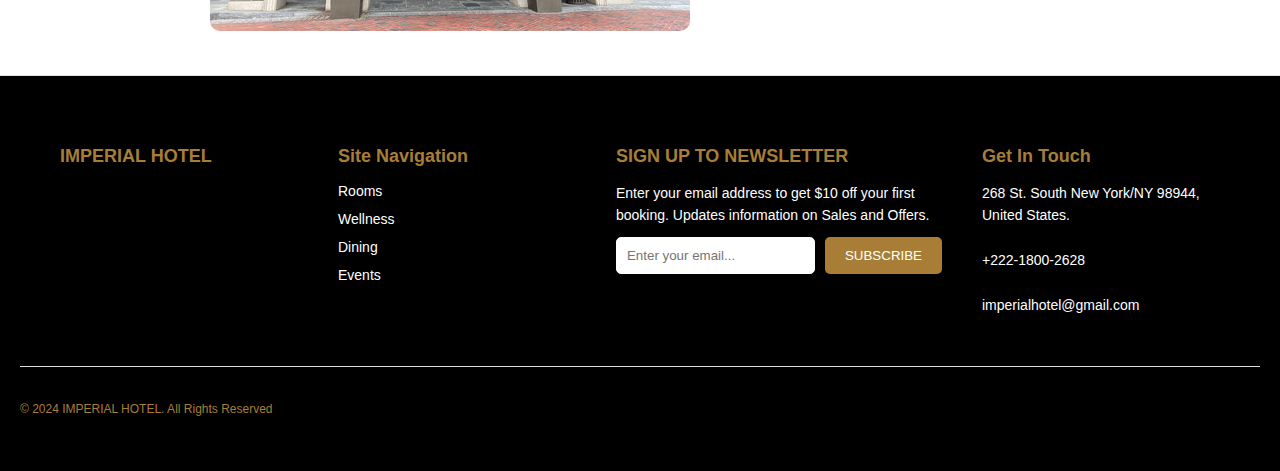
==== commit 9c609b2a: "Update index.html" ====
--- a/index.html
+++ b/index.html
@@ -135,41 +135,6 @@
     
 </section>
 
-<!-- WHITE -->
-<section class="white"></section>
-
-
-<!-- Meetings & Events Section -->
-<section class="event-section">
-    <div class="text">
-        <h1>Meetings & Events</h1>
-        <p>Our venue spaces and packages are versatile and can be customized to cater to every milestone in your life, whether it's a convention, conference, or corporate event.</p>
-        <button>See Details</button>
-    </div>
-    <div class="image" style="background-image: url('./images/meet.jpg');"></div>
-</section>
-
-<section class="event-section reverse">
-    <div class="text">
-        <h1>Weddings & Celebrations</h1>
-        <p>Imperial Hotel understands the importance of making your most awaited day as special as possible, and you can trust us to make sure that your picture-perfect wedding dreams become a reality.</p>
-        <button>See Details</button>
-    </div>
-    <div class="image" style="background-image: url('./images/wedding.jpg');"></div>
-</section>
-
-<section class="event-section">
-    <div class="text">
-        <h1>Special Occasions</h1>
-        <p>We understand the stress that comes with planning an important event. Imperial Hotel's state-of-the-art facilities, unique spaces, and impeccable service will transform your vision into reality.</p>
-        <button>See Details</button>
-    </div>
-    <div class="image" style="background-image: url('./images/special.jpg');"></div>
-</section>
-
-<!-- WHITE -->
-<section class="white"></section>
-
 <!-- Latest Blogs Section -->
 <section class="latest-blogs">
     <h2>Latest News</h2>
@@ -285,4 +250,4 @@
 </footer>
 
 </body>
-</html>+</html>
--- a/styles.css
+++ b/styles.css
@@ -133,7 +133,7 @@
     background-image: url('images/CP1.jpg'); 
     background-size: cover;
     background-position: center;
-    transition: background-image 1s ease-in-out;
+    transition: background-image 3s ease-in-out;
   }
   
   .carousel-content {
@@ -292,6 +292,7 @@
 
 .room h3 {
     margin: 15px 0;
+    text-align: center;
 }
 
 .room p {
@@ -364,6 +365,9 @@
     width: 100%;
     box-sizing: border-box;
     text-align: left;
+    white-space: nowrap;
+    overflow: hidden;
+    text-overflow: ellipsis;
 }
 
 .featured-offer {
@@ -1045,7 +1049,7 @@
 
     /* Carousel Section */
     .carousel-section {
-        height: 40vh;
+        height: 100vh;
     }
 
     .carousel-content {
@@ -1236,63 +1240,160 @@
     background-attachment: scroll;
     background-position: center center;
 }
+    .deals-promotions h2 {
+    font-size: 24px;
+}
+
+.deals-promotions p {
+    font-size: 16px;
+}
+
+.promo-card {
+    height: 150px;
+}
+
+.promo-info {
+    padding: 10px;
+}
 }
 
 @media (max-width: 480px) {
     /* For very small screens */
     .carousel-section {
-        height: 30vh;
-    }
-
+        height: 70vh;
+    }
+
+   /* Additional adjustments for smaller screens */
+    /* Header adjustments */
+    #header {
+        padding: 10px;
+        flex-direction: column;
+    }
+
+    #header .logo {
+        margin-bottom: 10px;
+    }
+
+    #header nav ul {
+        display: none;
+        flex-direction: column;
+        width: 100%;
+    }
+
+    #header nav ul li {
+        text-align: center;
+        margin: 10px 0;
+    }
+
+    #header .menu-toggle {
+        display: block;
+        cursor: pointer;
+        font-size: 24px;
+        color: white;
+        margin-left: auto;
+    }
+
+    #header.nav-active ul {
+        display: flex;
+    }
+
+
+
+      /* Carousel Section adjustments for each page */
+      .hero-ROOMsection,
+      .hero-EVENTsection,
+      .hero-DININGsection,
+      .hero-WELLsection {
+          height: 70vh;
+      }
+  
+.white{
+    display: none;
+}
     .carousel-content {
-        font-size: x-small;
-    }
-
-    .booking-form {
+        font-size: medium;
+    }
+
+    .promo-cards{
+        gap:20px;
+    }
+
+   /* Responsive Adjustments for Dining Page */
+   .restaurant-section {
+    flex-direction: column;
+    text-align: center;
+    margin-bottom: 30px;
+}
+
+.restaurant-section .image img {
+    width: 100%;
+    height: auto;
+    margin-bottom: 20px;
+}
+
+/* Responsive Adjustments for Events Page */
+.event-section {
+    flex-direction: column;
+    text-align: center;
+    margin-bottom: 30px;
+}
+
+.event-section .text,
+.event-section .image {
+    width: 100%;
+    margin-bottom: 20px;
+}
+
+/* Responsive Adjustments for Rooms Page */
+.roompage-section {
+    flex-direction: column;
+    text-align: center;
+    margin-bottom: 30px;
+}
+
+.roompage {
+    width: 100%;
+    margin-bottom: 20px;
+}
+
+.roompage img {
+    width: 100%;
+    height: auto;
+    margin-bottom: 20px;
+}
+
+/* Responsive Adjustments for Wellness Page */
+.wellness-section {
+    flex-direction: column;
+    text-align: center;
+    margin-bottom: 30px;
+}
+
+.wellness-section .image img {
+    width: 100%;
+    height: auto;
+    margin-bottom: 20px;
+}
+
+/* Disable Parallax and Use Static Image */
+.guest-testimonials,
+.white {
+    background-attachment: scroll;
+    background-position: center center;
+}
+      .deals-promotions h2 {
+        font-size: 24px;
+    }
+
+    .deals-promotions p {
+        font-size: 16px;
+    }
+
+    .promo-card {
+        height: 150px;
+    }
+
+    .promo-info {
         padding: 10px;
     }
-
-    .booking-form .form-group input {
-        padding: 8px;
-    }
-
-    .featured-rooms {
-        padding: 30px 15px;
-    }
-
-    .rooms-container {
-        gap: 10px;
-    }
-
-    .room img {
-        height: 100px;
-    }
-
-    .event-section {
-        padding: 20px 15px;
-    }
-
-    .latest-blogs {
-        padding: 30px 15px;
-    }
-
-    .testimonial-content h2 {
-        font-size: 24px;
-    }
-
-    .location-section-container {
-        padding: 15px;
-    }
-
-    footer {
-        padding: 30px 15px;
-    }
-
-    .footer-container {
-        flex-direction: column;
-    }
-
-    .footer-column {
-        margin: 10px 0;
-    }
-}
+}
